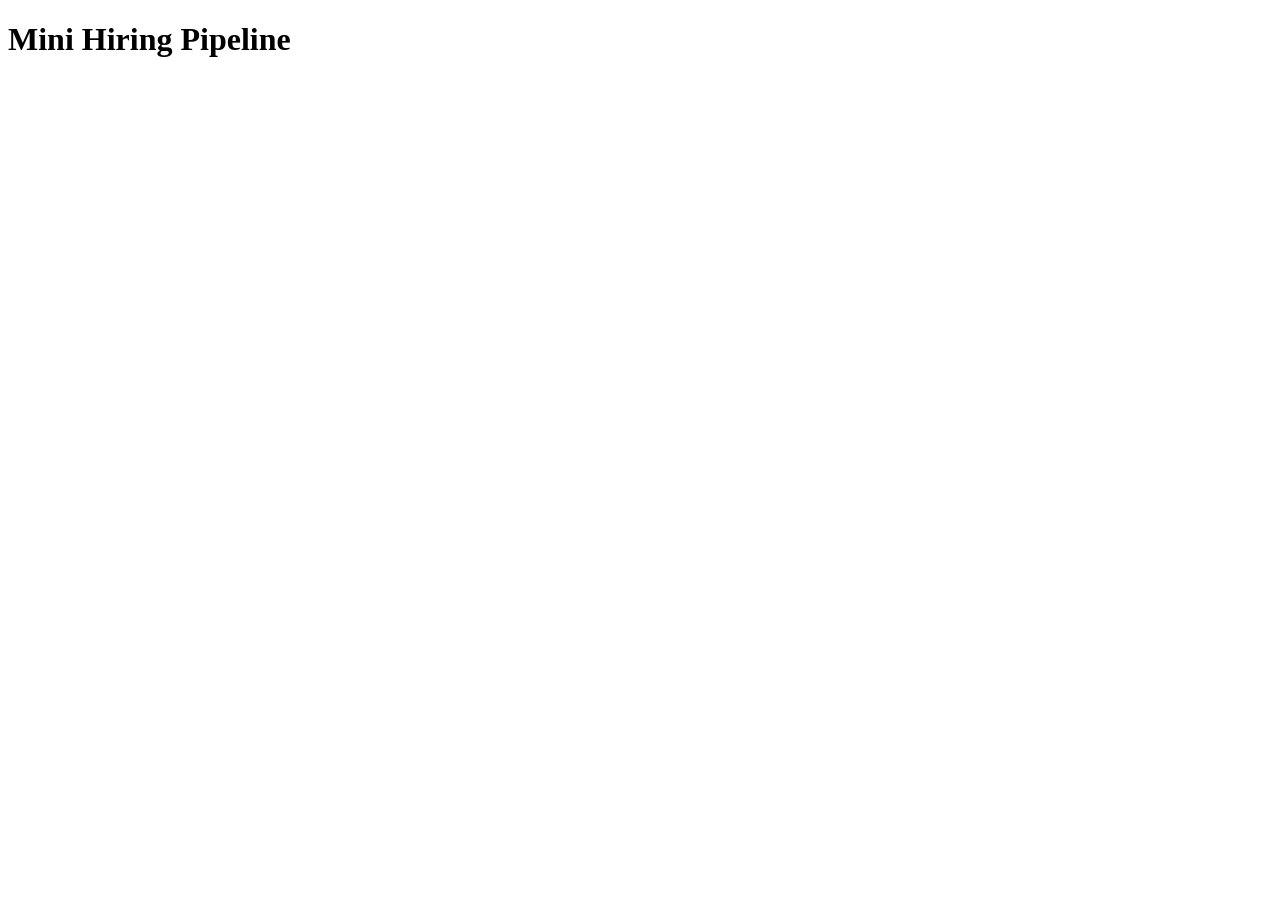
==== app/templates/index.html @ 0a82068f "step 1 - database schema created successfully" ====
<!DOCTYPE html>
<html lang="en">
<head>
    <meta charset="UTF-8">
    <title>Mini Hiring Pipeline</title>
    <link rel="stylesheet" href="/static/style.css">
</head>
<body>
    <h1>Mini Hiring Pipeline</h1>
    <script src="/static/app.js"></script>
</body>
</html>
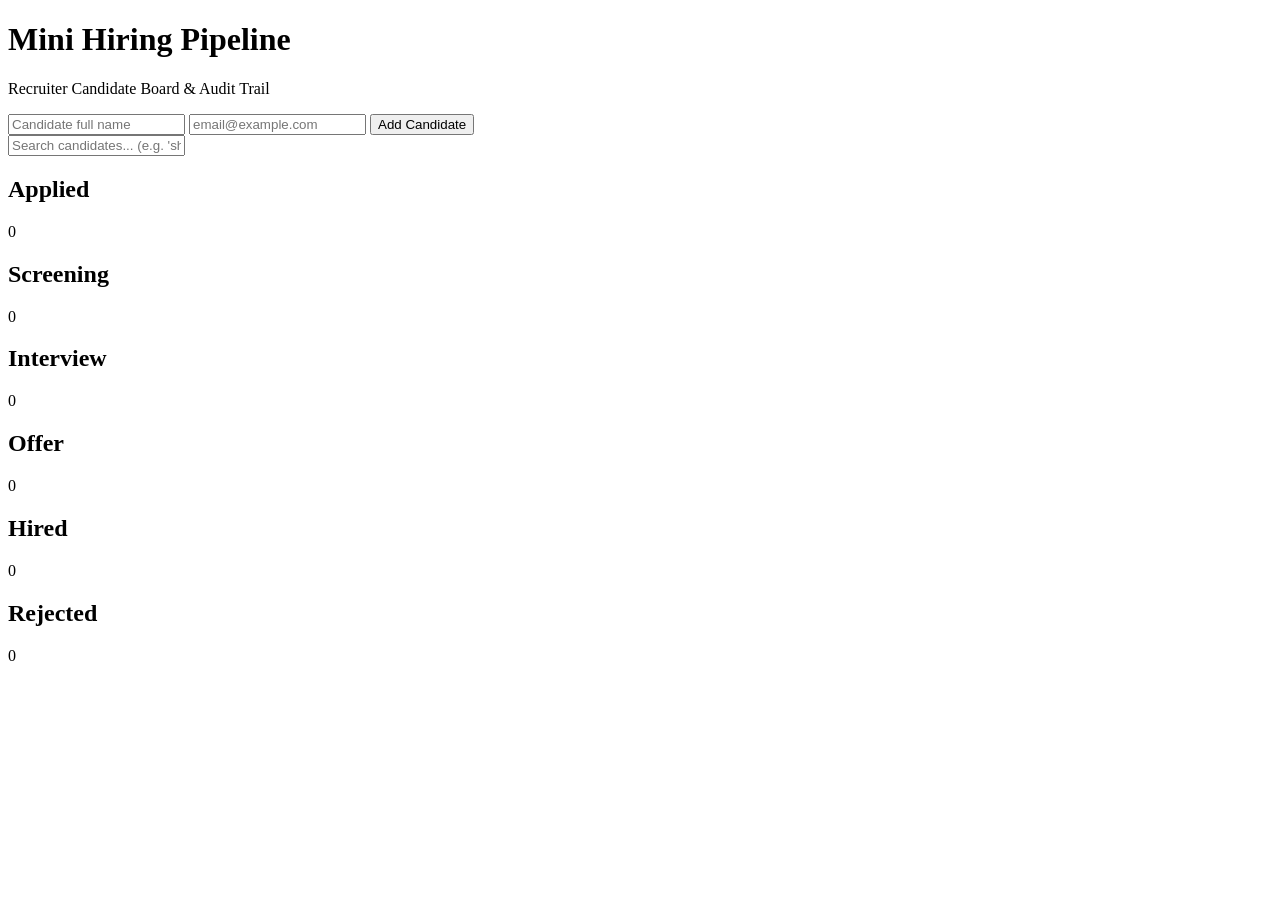
==== commit 9ff77512: "step 7 - frontend board view with dynamic stage columns and candidate creation" ====
--- a/app/templates/index.html
+++ b/app/templates/index.html
@@ -2,11 +2,137 @@
 <html lang="en">
 <head>
     <meta charset="UTF-8">
+    <meta name="viewport" content="width=device-width, initial-scale=1.0">
     <title>Mini Hiring Pipeline</title>
     <link rel="stylesheet" href="/static/style.css">
 </head>
 <body>
-    <h1>Mini Hiring Pipeline</h1>
+    <header class="app-header">
+        <div class="header-main">
+            <h1>Mini Hiring Pipeline</h1>
+            <p class="subtitle">Recruiter Candidate Board & Audit Trail</p>
+        </div>
+
+        <!-- Add Candidate Form -->
+        <section class="add-candidate-section">
+            <form id="add-candidate-form" class="inline-form" onsubmit="handleAddCandidate(event)">
+                <input 
+                    type="text" 
+                    id="new-candidate-name" 
+                    placeholder="Candidate full name" 
+                    required 
+                    autocomplete="off"
+                />
+                <input 
+                    type="email" 
+                    id="new-candidate-email" 
+                    placeholder="email@example.com" 
+                    required 
+                    autocomplete="off"
+                />
+                <button type="submit" id="add-candidate-btn" class="btn btn-primary">Add Candidate</button>
+            </form>
+            <div id="add-candidate-error" class="inline-error" style="display: none;"></div>
+        </section>
+    </header>
+
+    <!-- Search Section (Wired with live search) -->
+    <section class="search-section">
+        <div class="search-input-wrapper">
+            <input 
+                type="text" 
+                id="search-input" 
+                placeholder="Search candidates... (e.g. 'sharam', 'Who\'s in Interview right now?', 'stuck in Screening for more than a week')"
+                autocomplete="off"
+                oninput="handleSearchInput(event)"
+            />
+            <button id="clear-search-btn" class="btn btn-secondary" onclick="clearSearch()" style="display: none;">Clear</button>
+        </div>
+        <div id="search-feedback" class="search-feedback" style="display: none;"></div>
+        <div id="search-results-container" class="search-results-container" style="display: none;"></div>
+    </section>
+
+    <!-- Board View -->
+    <main class="board-wrapper">
+        <div id="board-container" class="board-container">
+            <!-- Columns rendered dynamically via vanilla JS -->
+            <div class="board-column" data-stage="Applied">
+                <div class="column-header">
+                    <h2>Applied</h2>
+                    <span class="count-badge" id="count-Applied">0</span>
+                </div>
+                <div class="card-list" id="list-Applied"></div>
+            </div>
+
+            <div class="board-column" data-stage="Screening">
+                <div class="column-header">
+                    <h2>Screening</h2>
+                    <span class="count-badge" id="count-Screening">0</span>
+                </div>
+                <div class="card-list" id="list-Screening"></div>
+            </div>
+
+            <div class="board-column" data-stage="Interview">
+                <div class="column-header">
+                    <h2>Interview</h2>
+                    <span class="count-badge" id="count-Interview">0</span>
+                </div>
+                <div class="card-list" id="list-Interview"></div>
+            </div>
+
+            <div class="board-column" data-stage="Offer">
+                <div class="column-header">
+                    <h2>Offer</h2>
+                    <span class="count-badge" id="count-Offer">0</span>
+                </div>
+                <div class="card-list" id="list-Offer"></div>
+            </div>
+
+            <div class="board-column column-hired" data-stage="Hired">
+                <div class="column-header">
+                    <h2>Hired</h2>
+                    <span class="count-badge count-badge-hired" id="count-Hired">0</span>
+                </div>
+                <div class="card-list" id="list-Hired"></div>
+            </div>
+
+            <div class="board-column column-rejected" data-stage="Rejected">
+                <div class="column-header">
+                    <h2>Rejected</h2>
+                    <span class="count-badge count-badge-rejected" id="count-Rejected">0</span>
+                </div>
+                <div class="card-list" id="list-Rejected"></div>
+            </div>
+        </div>
+    </main>
+
+    <!-- Candidate Detail View Modal (for Step 8) -->
+    <div id="candidate-modal" class="modal-backdrop" style="display: none;" onclick="handleModalBackdropClick(event)">
+        <div class="modal-content" onclick="event.stopPropagation()">
+            <div class="modal-header">
+                <div>
+                    <h2 id="modal-candidate-name">Candidate Name</h2>
+                    <p id="modal-candidate-email" class="modal-subtitle">email@example.com</p>
+                </div>
+                <button class="btn-close" onclick="closeCandidateModal()">&times;</button>
+            </div>
+            <div class="modal-body">
+                <div class="modal-status-bar">
+                    <span class="status-label">Current Stage:</span>
+                    <strong id="modal-candidate-stage" class="status-value">-</strong>
+                    <span class="status-label">Duration:</span>
+                    <span id="modal-candidate-duration" class="duration-pill">-</span>
+                </div>
+
+                <div id="modal-error-message" class="inline-error" style="display: none;"></div>
+
+                <h3>Audit Trail & History</h3>
+                <p class="audit-note">Append-only immutable event log.</p>
+                <div id="modal-history-list" class="timeline"></div>
+            </div>
+        </div>
+    </div>
+
     <script src="/static/app.js"></script>
 </body>
 </html>
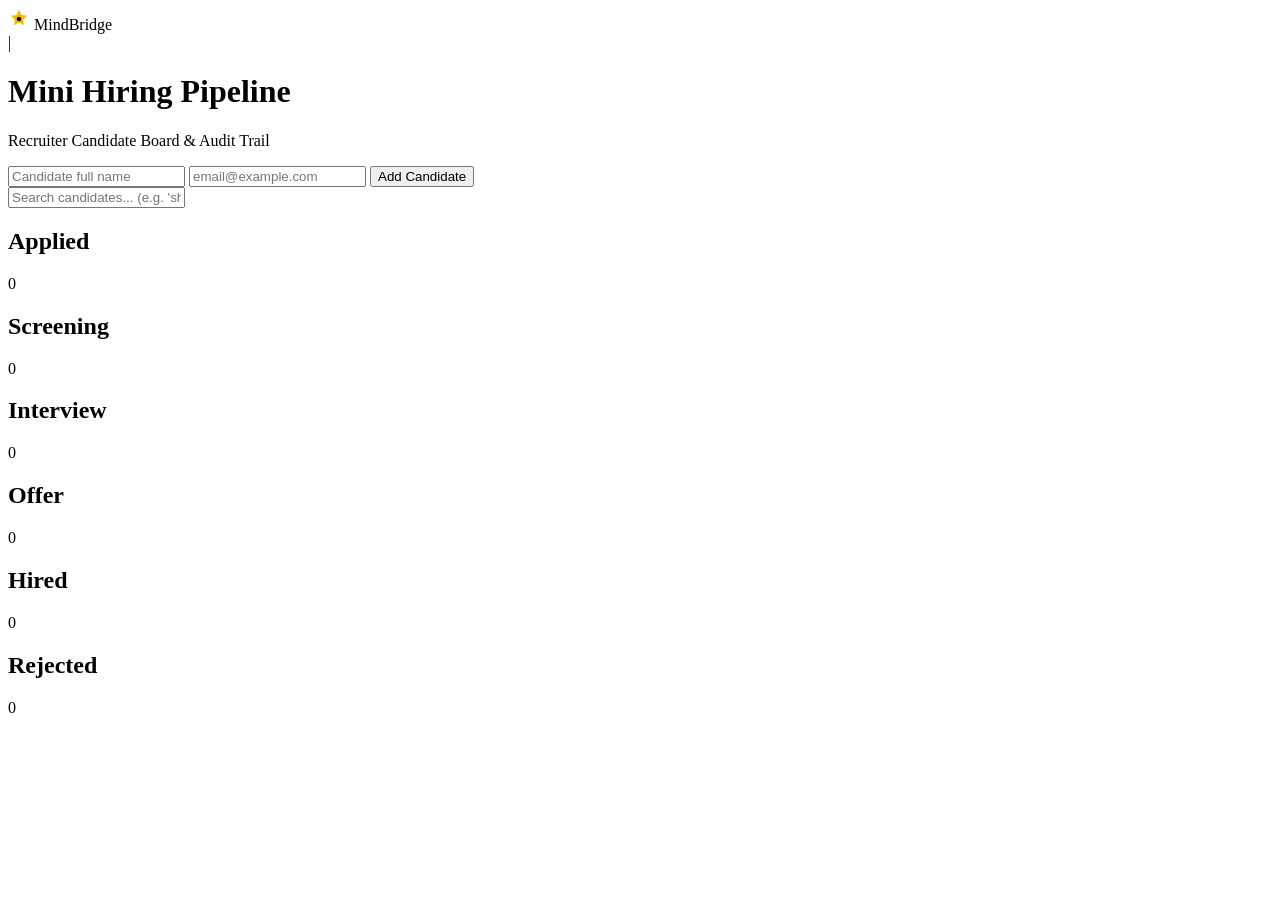
==== commit ba40e4e6: "Apply MindBridge black and yellow branding theme across the application" ====
--- a/app/templates/index.html
+++ b/app/templates/index.html
@@ -9,7 +9,17 @@
 <body>
     <header class="app-header">
         <div class="header-main">
-            <h1>Mini Hiring Pipeline</h1>
+            <div class="brand-row">
+                <div class="brand-logo">
+                    <svg width="22" height="22" viewBox="0 0 24 24" fill="none" xmlns="http://www.w3.org/2000/svg">
+                        <path d="M12 2L14.7 7.5L20.8 8.4L16.4 12.7L17.4 18.8L12 15.9L6.6 18.8L7.6 12.7L3.2 8.4L9.3 7.5L12 2Z" fill="#F5B700"/>
+                        <circle cx="12" cy="12" r="2.5" fill="#090C10"/>
+                    </svg>
+                    <span class="brand-name">MindBridge</span>
+                </div>
+                <span class="brand-separator">|</span>
+                <h1>Mini Hiring Pipeline</h1>
+            </div>
             <p class="subtitle">Recruiter Candidate Board & Audit Trail</p>
         </div>
 
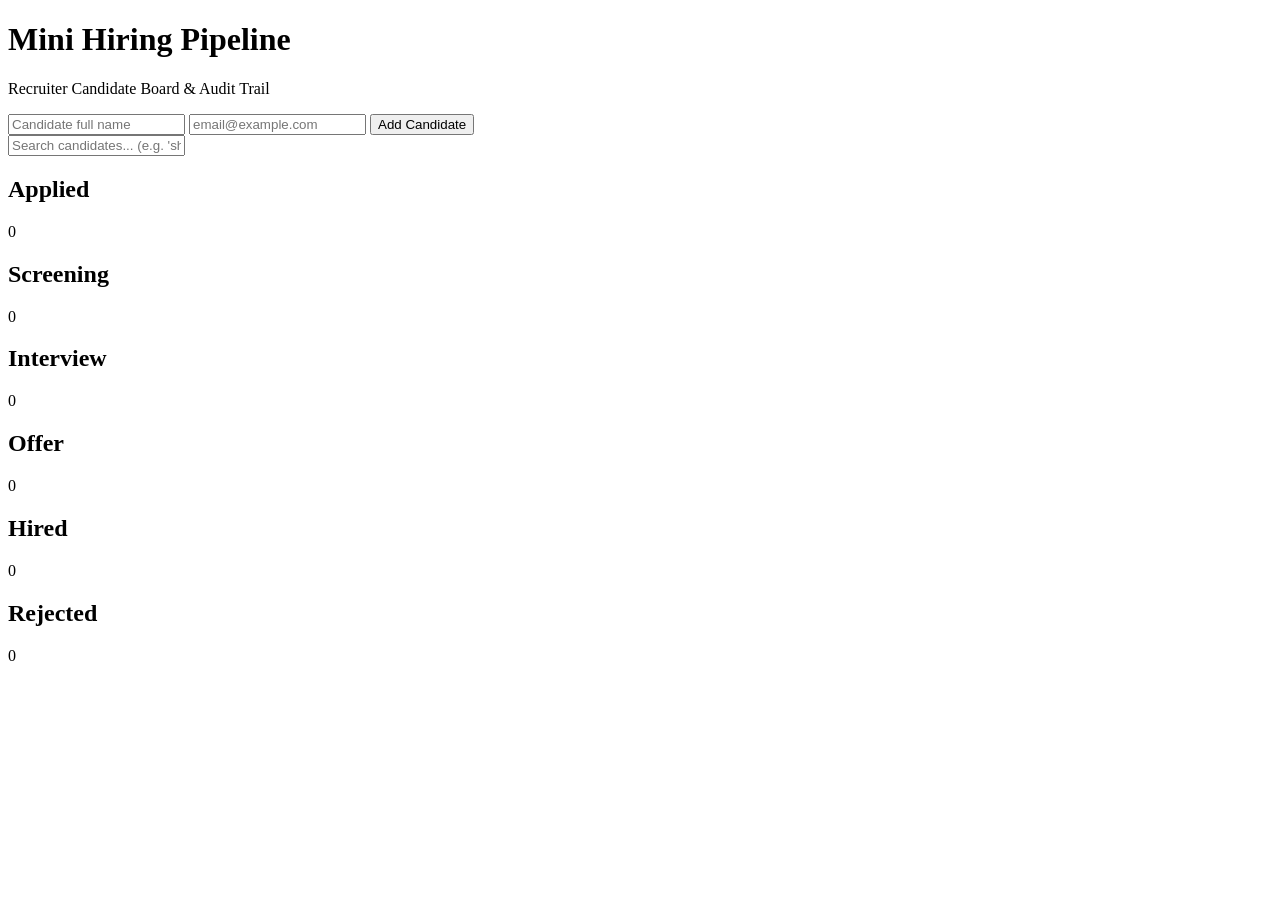
==== commit ab8396da: "Apply tech dark mode with dark gray containers, vibrant yellow buttons, and remove top-left branding" ====
--- a/app/templates/index.html
+++ b/app/templates/index.html
@@ -9,17 +9,7 @@
 <body>
     <header class="app-header">
         <div class="header-main">
-            <div class="brand-row">
-                <div class="brand-logo">
-                    <svg width="22" height="22" viewBox="0 0 24 24" fill="none" xmlns="http://www.w3.org/2000/svg">
-                        <path d="M12 2L14.7 7.5L20.8 8.4L16.4 12.7L17.4 18.8L12 15.9L6.6 18.8L7.6 12.7L3.2 8.4L9.3 7.5L12 2Z" fill="#F5B700"/>
-                        <circle cx="12" cy="12" r="2.5" fill="#090C10"/>
-                    </svg>
-                    <span class="brand-name">MindBridge</span>
-                </div>
-                <span class="brand-separator">|</span>
-                <h1>Mini Hiring Pipeline</h1>
-            </div>
+            <h1>Mini Hiring Pipeline</h1>
             <p class="subtitle">Recruiter Candidate Board & Audit Trail</p>
         </div>
 
